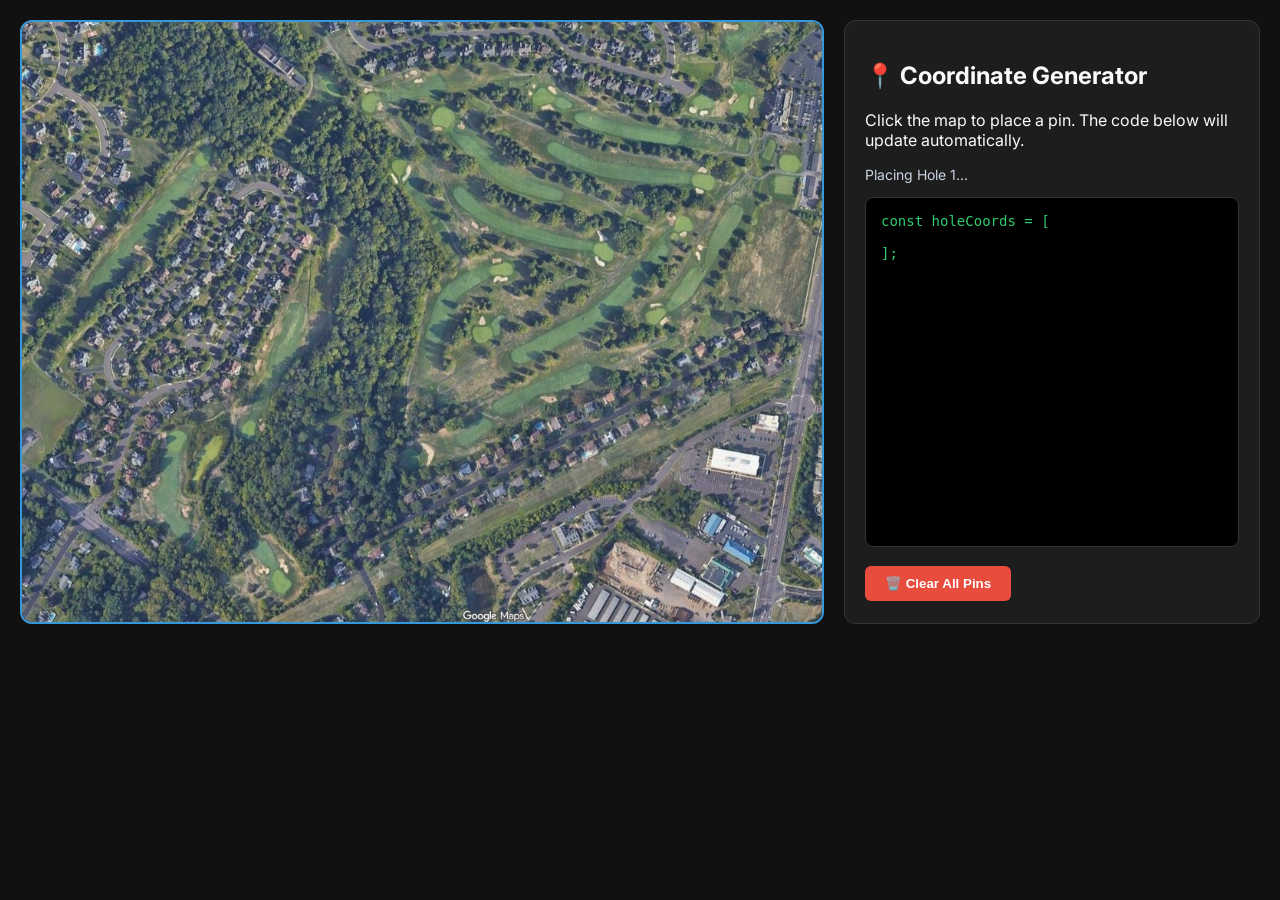
==== map-builder.html @ a4038166 "Add initial map builder HTML structure" ====
<!DOCTYPE html>
<html lang="en">
<head>
    <meta charset="UTF-8">
    <meta name="viewport" content="width=device-width, initial-scale=1.0">
    <title>Big R Map Builder</title>
    <link href="https://fonts.googleapis.com/css2?family=Inter:wght@400;600;700&display=swap" rel="stylesheet">
    <style>
        body {
            background-color: #111;
            color: #f8fafc;
            font-family: 'Inter', sans-serif;
            margin: 0;
            padding: 20px;
            display: flex;
            gap: 20px;
        }
        #map-container {
            position: relative;
            width: 800px; /* Same max-width as your real site */
            aspect-ratio: 4 / 3;
            background: #1e293b;
            border: 2px solid #3498db;
            border-radius: 12px;
            overflow: hidden;
            cursor: crosshair;
            flex-shrink: 0;
        }
        #map-image {
            width: 100%;
            height: 100%;
            object-fit: cover;
            pointer-events: none; /* Let clicks pass through to the container */
            user-select: none;
        }
        .pin {
            position: absolute;
            transform: translate(-50%, -50%);
            width: 30px;
            height: 30px;
            background: rgba(15, 23, 42, 0.9);
            border: 2px solid #2ecc71;
            border-radius: 50%;
            display: flex;
            justify-content: center;
            align-items: center;
            font-size: 12px;
            font-weight: bold;
            pointer-events: none;
            box-shadow: 0 0 10px rgba(46, 204, 113, 0.5);
        }
        #sidebar {
            flex-grow: 1;
            background: rgba(255, 255, 255, 0.05);
            padding: 20px;
            border-radius: 12px;
            border: 1px solid rgba(255, 255, 255, 0.1);
        }
        textarea {
            width: 100%;
            height: 350px;
            background: #000;
            color: #2ecc71;
            border: 1px solid #333;
            border-radius: 8px;
            padding: 15px;
            font-family: monospace;
            font-size: 14px;
            resize: none;
            box-sizing: border-box;
        }
        button {
            background: #e74c3c;
            color: white;
            border: none;
            padding: 10px 20px;
            border-radius: 6px;
            cursor: pointer;
            font-weight: bold;
            margin-top: 15px;
        }
        button:hover {
            background: #c0392b;
        }
    </style>
</head>
<body>

    <div id="map-container">
        <!-- Make sure bucks-club-map.jpg is in the same folder as this file -->
        <img id="map-image" src="bucks-club-map.jpg" alt="Course Map" onerror="this.style.display='none';">
    </div>

    <div id="sidebar">
        <h2>📍 Coordinate Generator</h2>
        <p>Click the map to place a pin. The code below will update automatically.</p>
        <p style="color: #cbd5e1; font-size: 14px;" id="status">Placing Hole 1...</p>
        
        <textarea id="output" readonly>const holeCoords = [

];</textarea>
        
        <button onclick="clearPins()">🗑️ Clear All Pins</button>
    </div>

    <script>
        const container = document.getElementById('map-container');
        const output = document.getElementById('output');
        const status = document.getElementById('status');
        let coords = [];

        container.addEventListener('click', function(e) {
            if (coords.length >= 18) {
                alert("You have already placed all 18 holes! Click 'Clear All Pins' to start over.");
                return;
            }

            // Calculate percentage based on where the user clicked
            const rect = container.getBoundingClientRect();
            const x = e.clientX - rect.left;
            const y = e.clientY - rect.top;
            
            const leftPercent = ((x / rect.width) * 100).toFixed(1);
            const topPercent = ((y / rect.height) * 100).toFixed(1);

            const holeNum = coords.length + 1;
            coords.push({ hole: holeNum, top: topPercent, left: leftPercent });

            // Draw the visual pin on the screen
            const pin = document.createElement('div');
            pin.className = 'pin';
            pin.style.left = leftPercent + '%';
            pin.style.top = topPercent + '%';
            pin.innerText = holeNum;
            container.appendChild(pin);

            updateOutput();
        });

        function updateOutput() {
            let code = "const holeCoords = [\n";
            coords.forEach((c, index) => {
                code += `    { hole: ${c.hole}, top: ${c.top}, left: ${c.left} }`;
                if (index < coords.length - 1) code += ",";
                code += "\n";
            });
            code += "];";
            output.value = code;

            if (coords.length < 18) {
                status.innerText = `Placing Hole ${coords.length + 1}...`;
            } else {
                status.innerText = `✅ All 18 holes placed! Copy the code below.`;
                status.style.color = '#2ecc71';
            }
        }

        function clearPins() {
            coords = [];
            // Remove all pin elements
            document.querySelectorAll('.pin').forEach(p => p.remove());
            updateOutput();
            status.innerText = "Placing Hole 1...";
            status.style.color = '#cbd5e1';
        }
    </script>
</body>
</html>
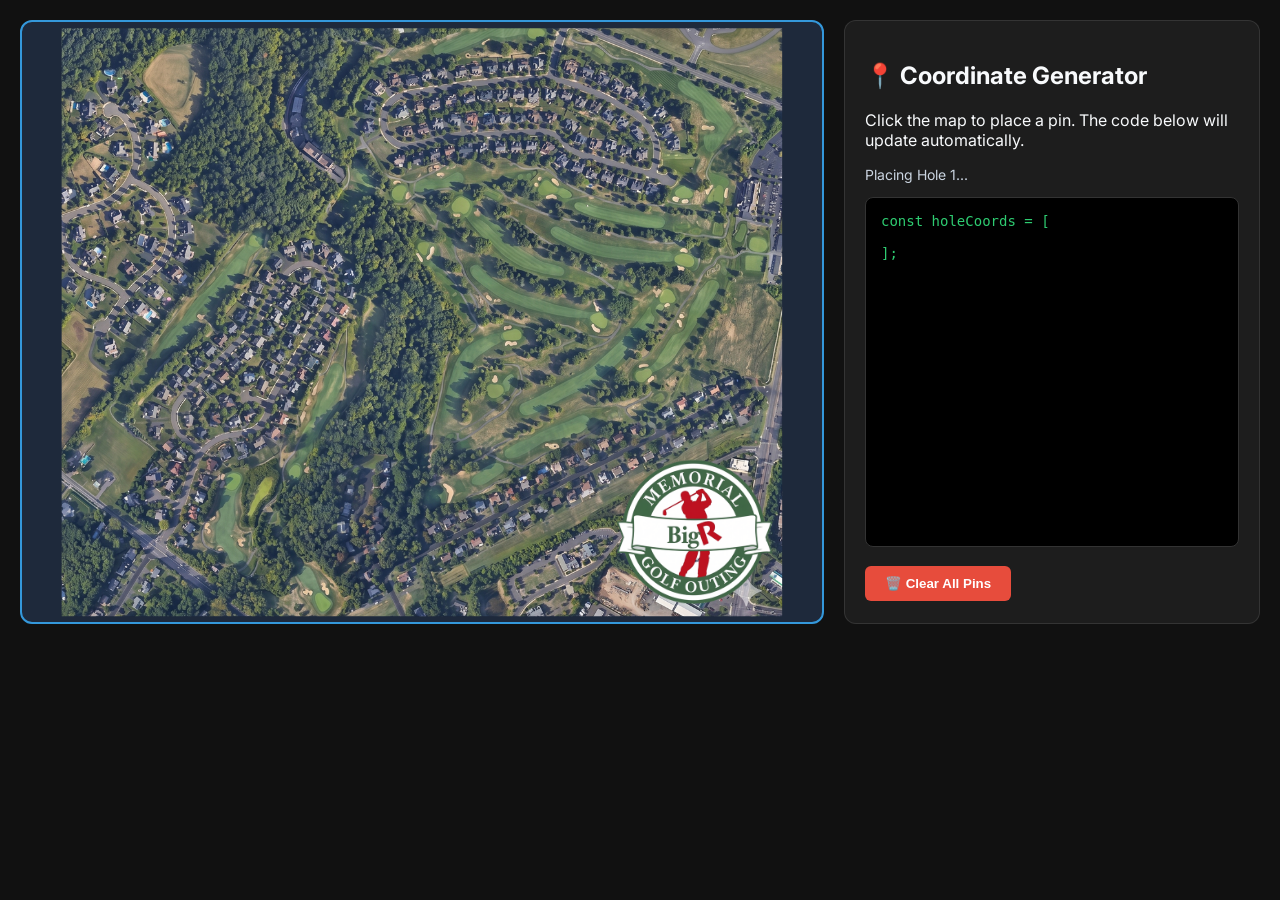
==== commit cc18c325: "Update map-builder.html" ====
--- a/map-builder.html
+++ b/map-builder.html
@@ -87,8 +87,8 @@
 <body>
 
     <div id="map-container">
-        <!-- Make sure bucks-club-map.jpg is in the same folder as this file -->
-        <img id="map-image" src="bucks-club-map.jpg" alt="Course Map" onerror="this.style.display='none';">
+        <!-- Make sure MapFinal.png is in the same folder as this file -->
+        <img id="map-image" src="MapFinal.png" alt="Course Map" onerror="this.style.display='none';">
     </div>
 
     <div id="sidebar">
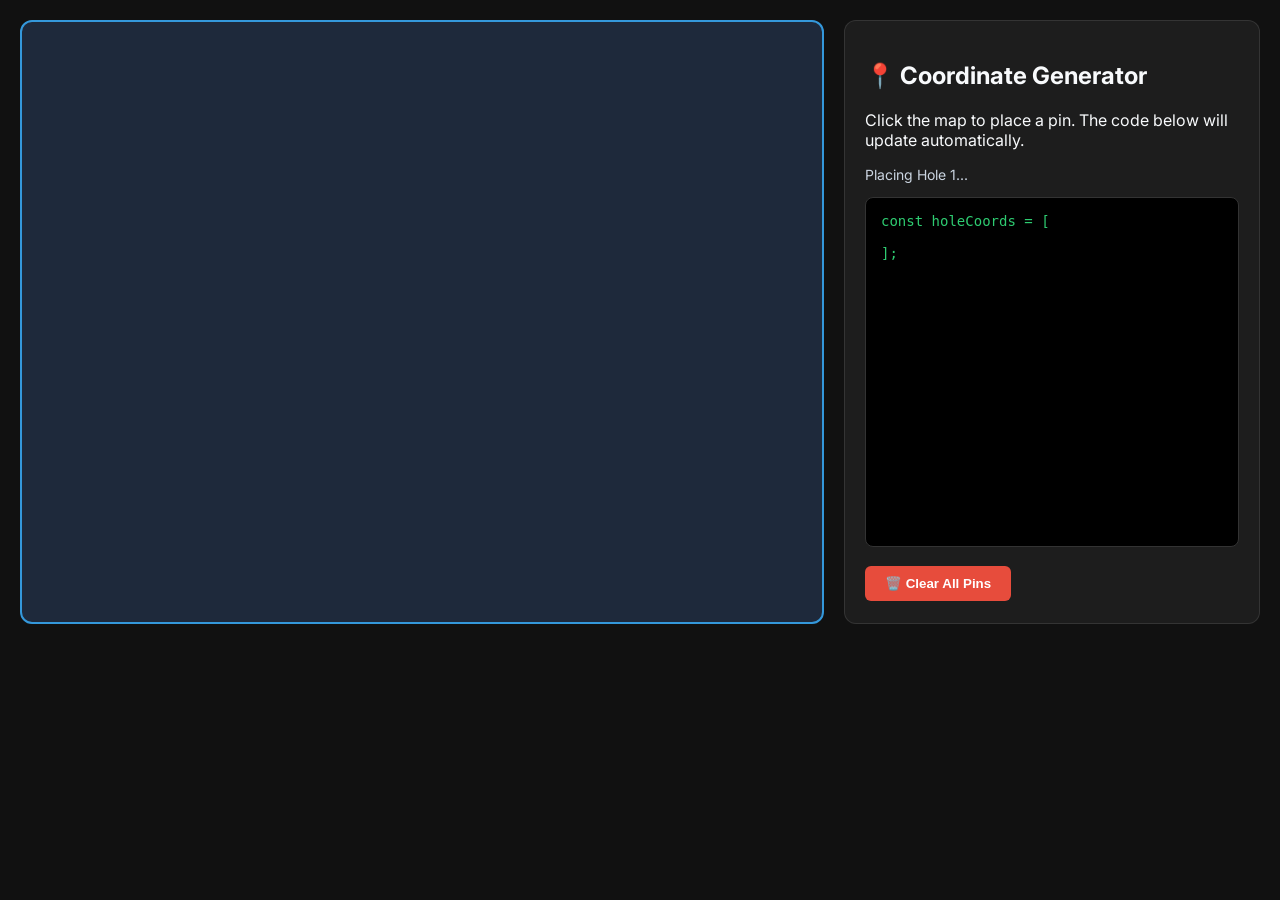
==== commit 711b57d3: "Update image source from MapFinal.png to MapFinal.jpeg" ====
--- a/map-builder.html
+++ b/map-builder.html
@@ -87,8 +87,8 @@
 <body>
 
     <div id="map-container">
-        <!-- Make sure MapFinal.png is in the same folder as this file -->
-        <img id="map-image" src="MapFinal.png" alt="Course Map" onerror="this.style.display='none';">
+        <!-- Make sure MapFinal.jpeg is in the same folder as this file -->
+        <img id="map-image" src="MapFinal.jpeg" alt="Course Map" onerror="this.style.display='none';">
     </div>
 
     <div id="sidebar">
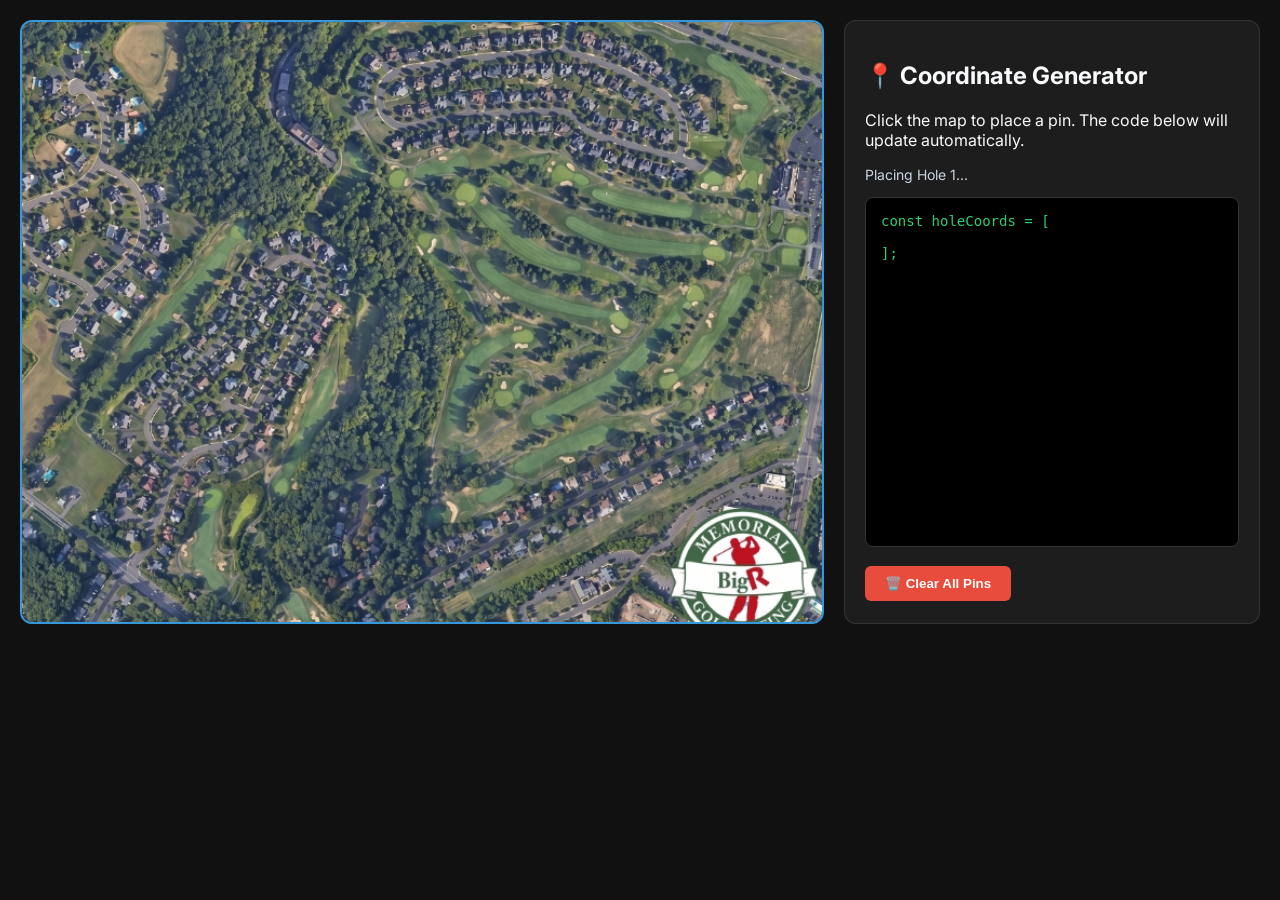
==== commit da31f64b: "Update map-builder.html" ====
--- a/map-builder.html
+++ b/map-builder.html
@@ -87,8 +87,8 @@
 <body>
 
     <div id="map-container">
-        <!-- Make sure MapFinal.jpeg is in the same folder as this file -->
-        <img id="map-image" src="MapFinal.jpeg" alt="Course Map" onerror="this.style.display='none';">
+        <!-- Make sure MapFinal.jpg is in the same folder as this file -->
+        <img id="map-image" src="MapFinal.jpg" alt="Course Map" onerror="this.style.display='none';">
     </div>
 
     <div id="sidebar">
